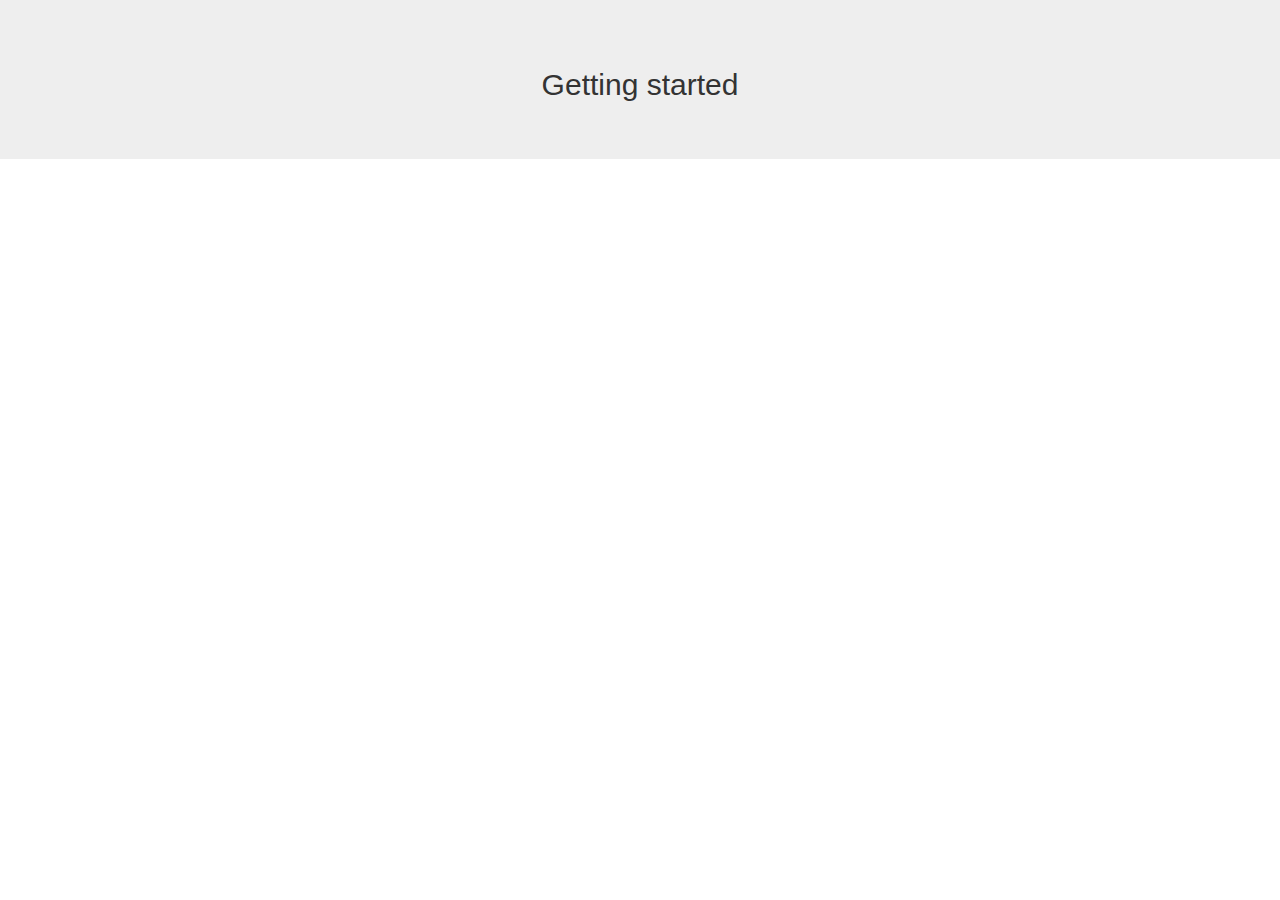
==== index.html @ 6cde976d "initial commit" ====
<!DOCTYPE html>
<html lang="en">
<head>
    <meta charset="utf-8">
    <meta name="viewport" content="width=device-width, initial-scale=1">

    <title>Simple Bootstrap Theme</title>

    <!-- CSS Files -->
    <link href="css/bootstrap.min.css" rel="stylesheet">
    <link href="css/style.css" rel="stylesheet">

    <!-- JavaScript Files -->
    <script src="https://code.jquery.com/jquery-2.1.4.min.js"></script>
    <script type="text/javascript" src="js/bootstrap.min.js"></script>
    <script type="text/javascript" src="js/script.js"></script>
</head>

<body>
    <div class="jumbotron text-center">
        <h2>Getting started</h2>
    </div>
    
    <!-- Application menu -->
    <!-- // Application menu -->

    <!-- Application Slider -->
    <!-- // Application Slider -->

    <!-- Content -->
    <!-- // Content -->

    <!-- Portfolio -->
    <!-- // Portfolio -->

    <!-- About -->
    <!-- // About -->
</body>
</html>
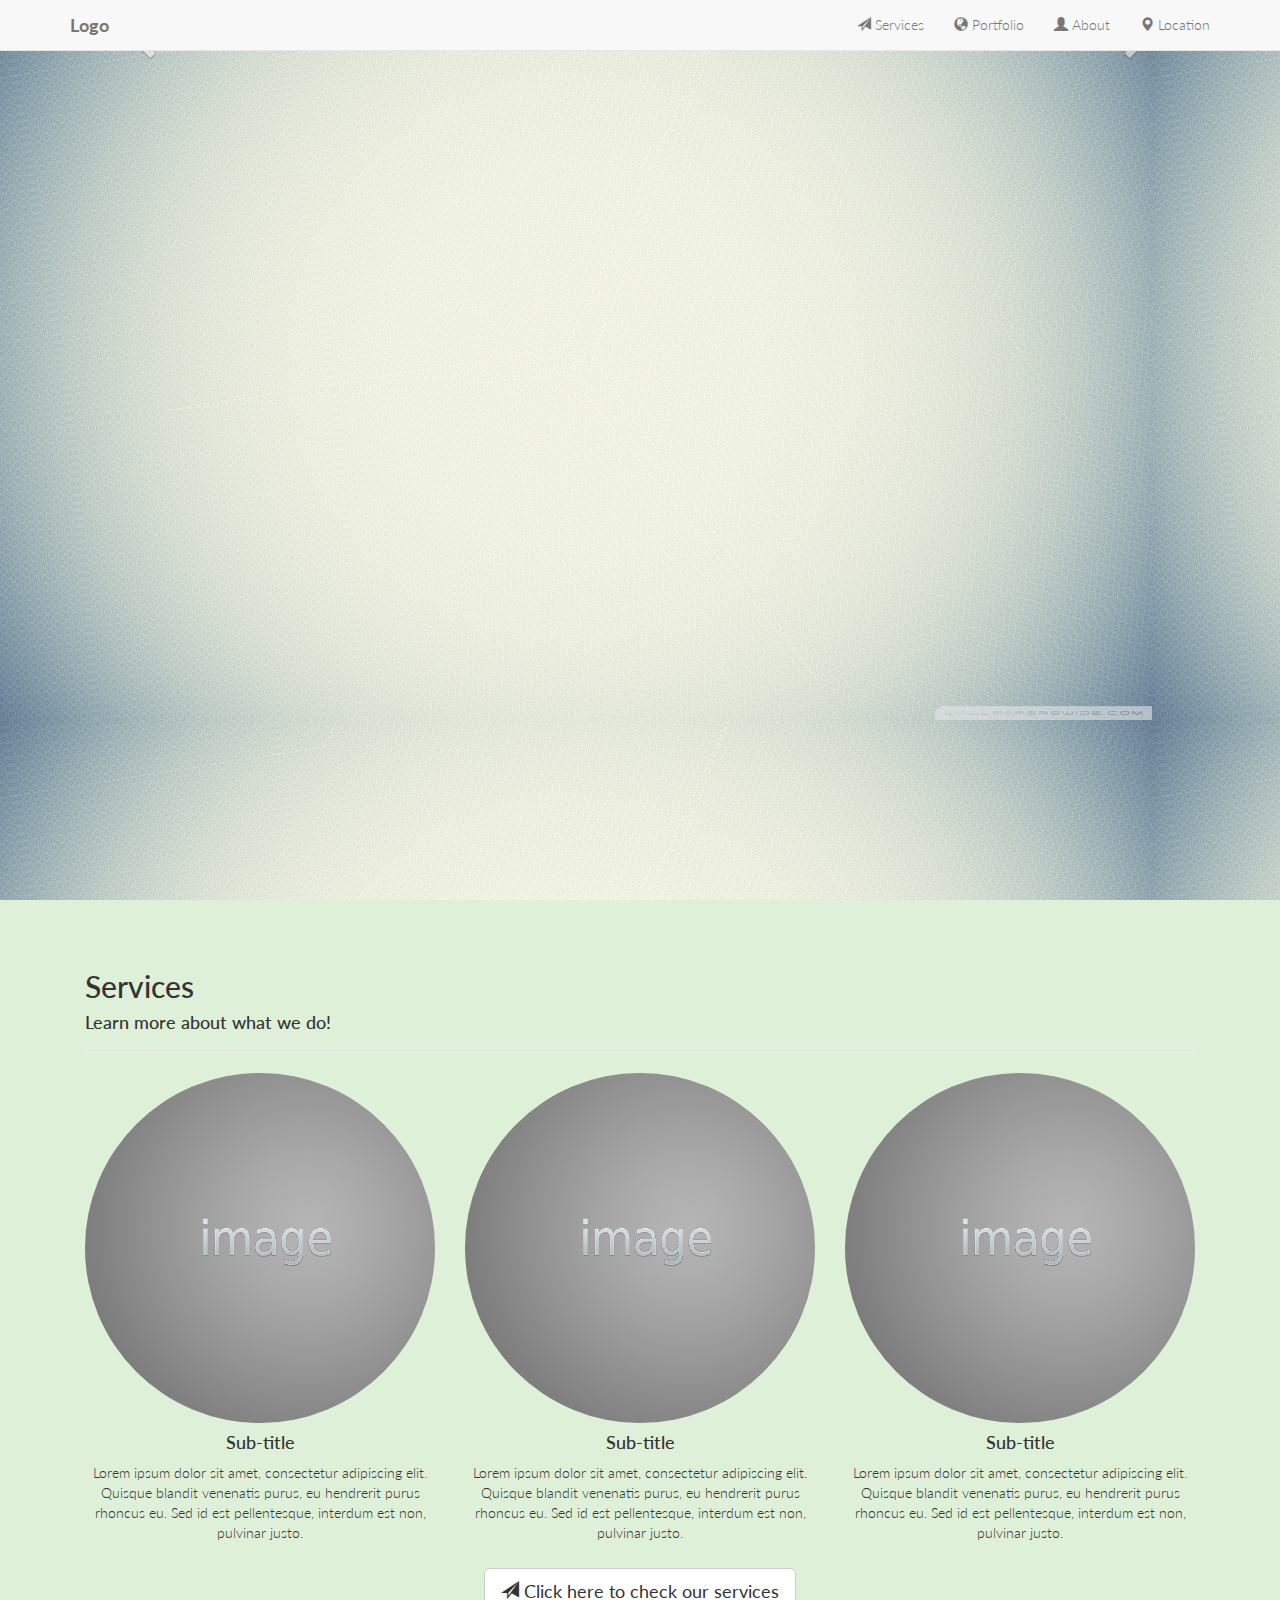
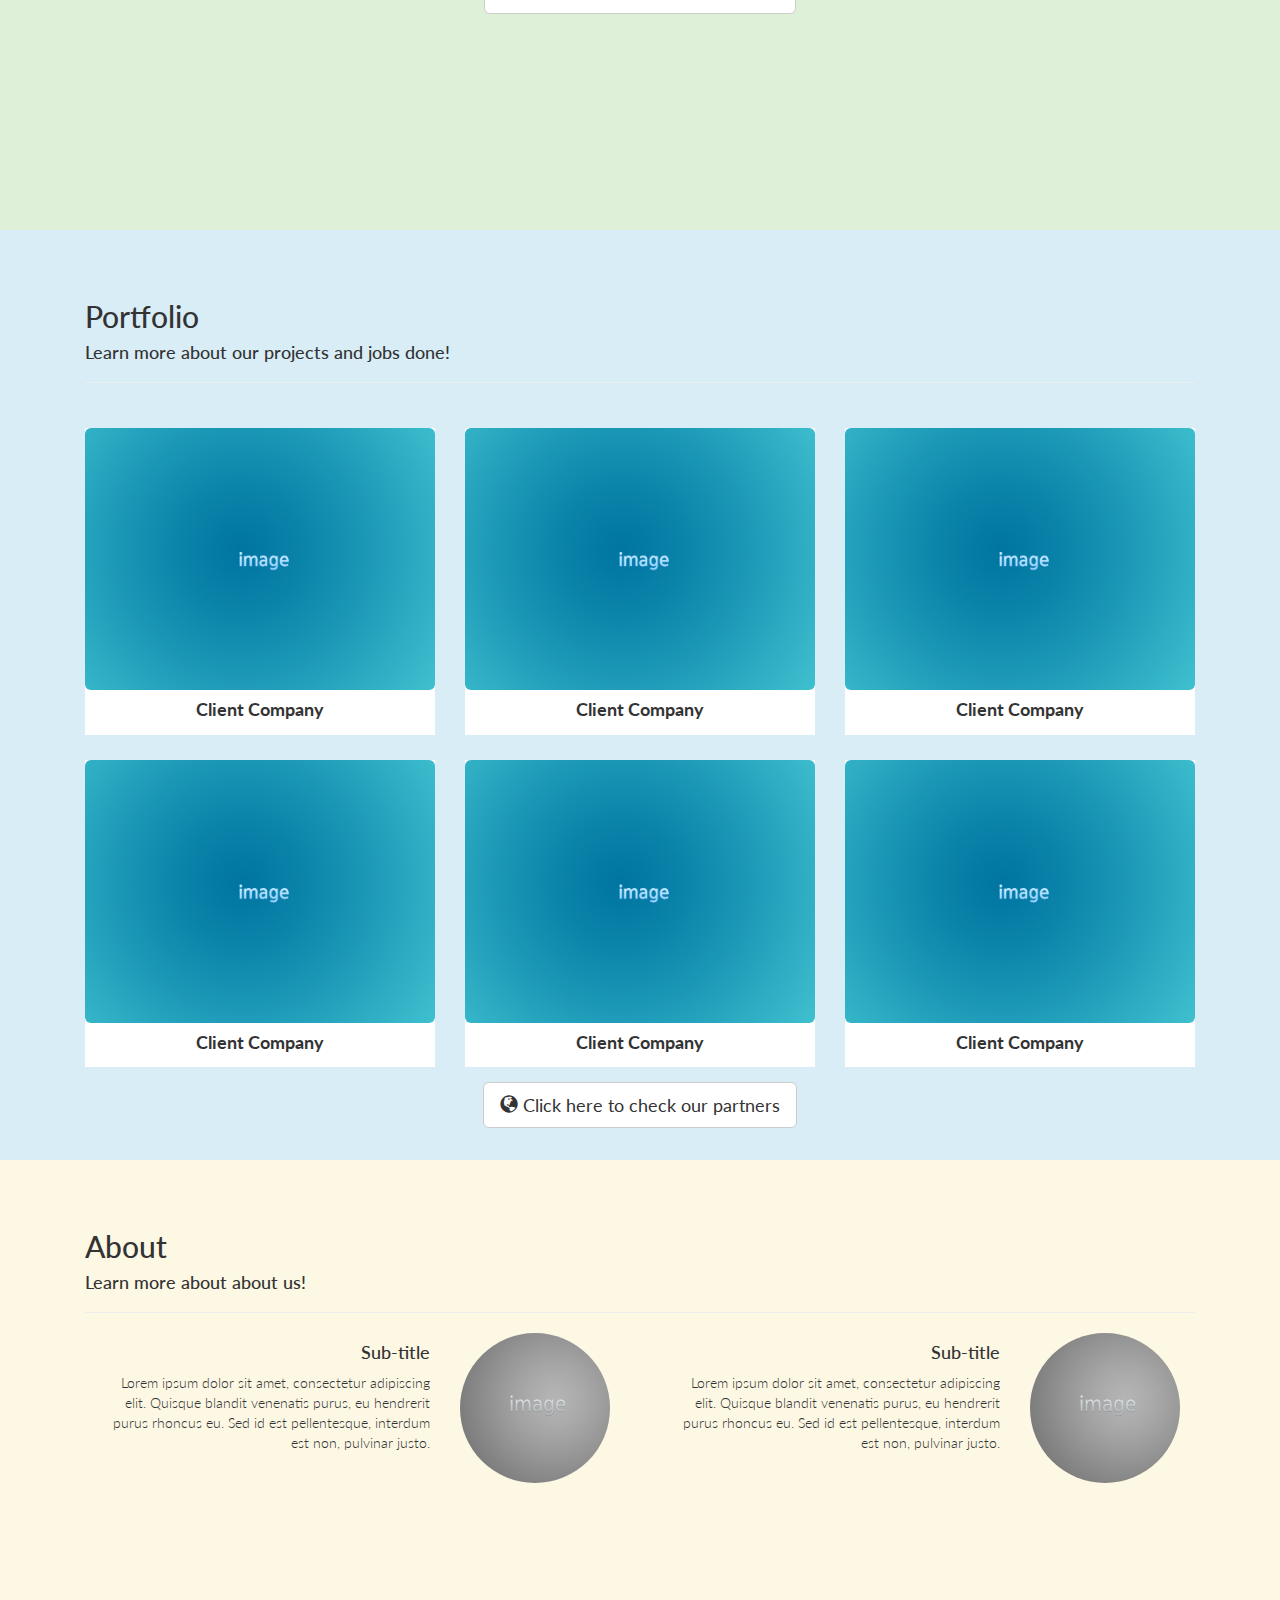
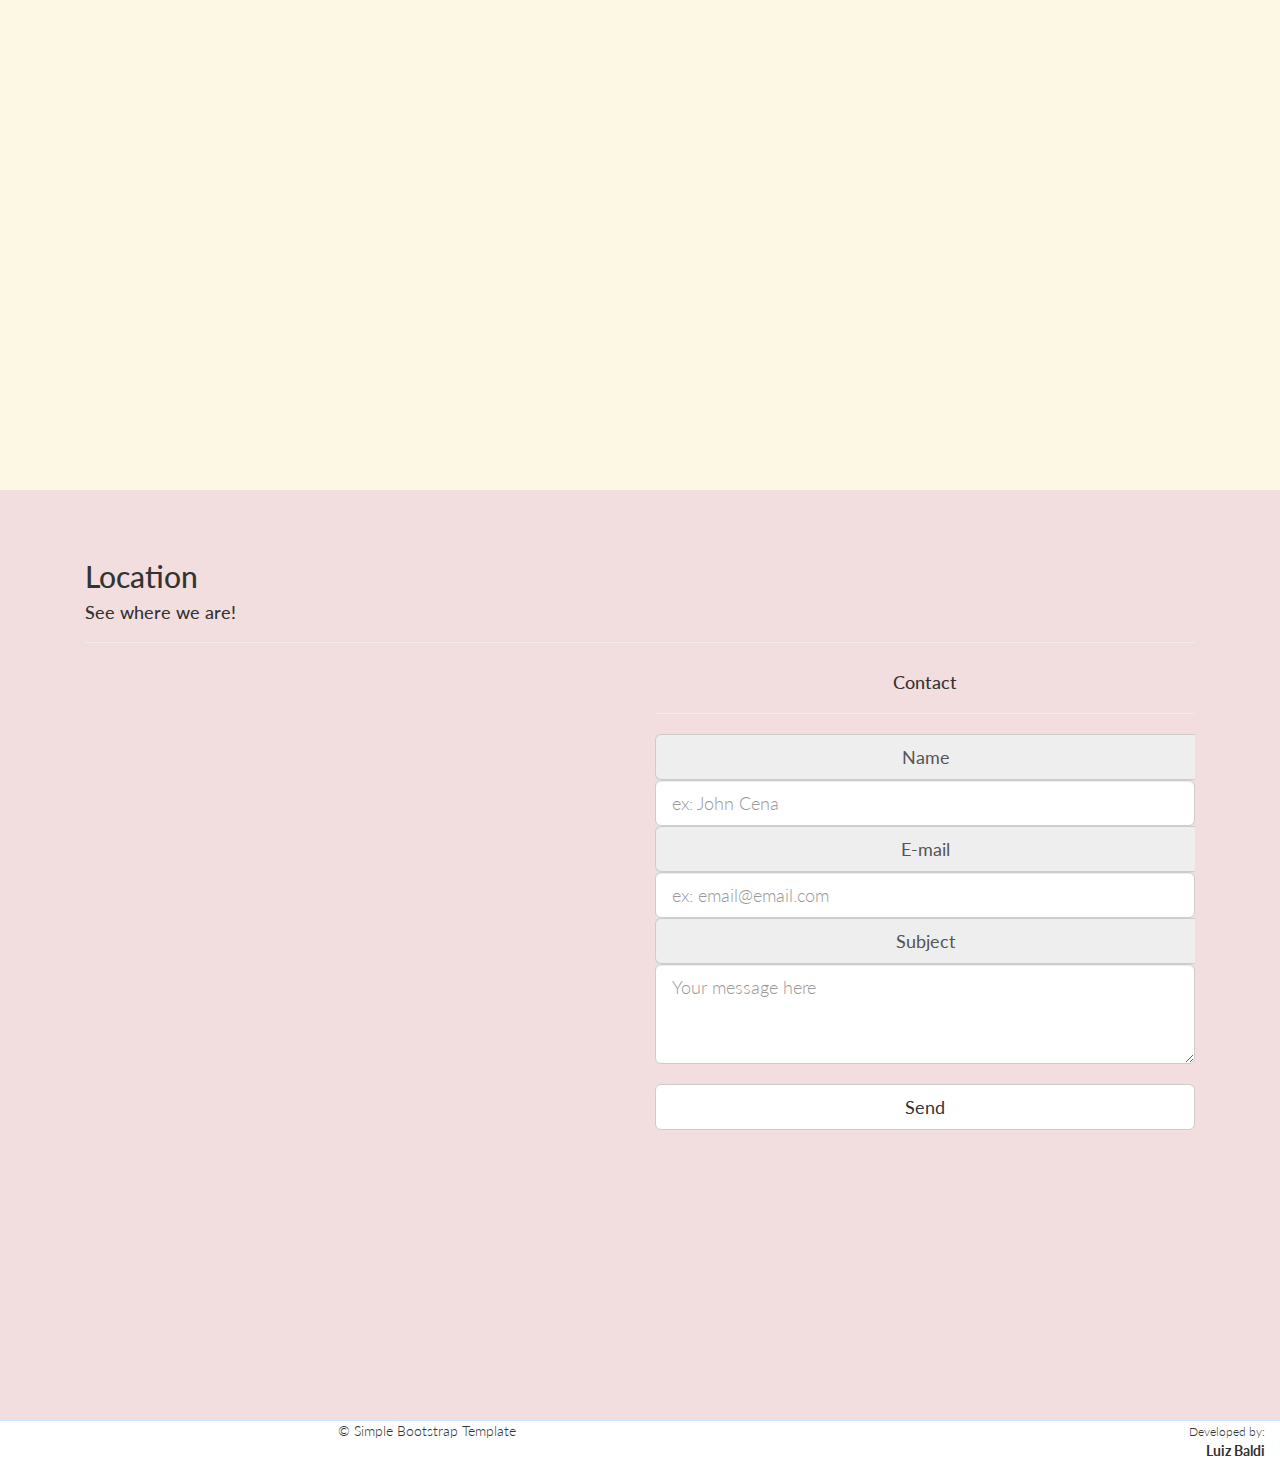
==== commit a0da1150: "sections finished" ====
--- a/index.html
+++ b/index.html
@@ -7,6 +7,9 @@
 
     <title>Simple Bootstrap Theme</title>
 
+    <!-- Fonts -->
+    <link href="https://fonts.googleapis.com/css?family=Lato" rel="stylesheet">
+
     <!-- CSS Files -->
     <link href="css/bootstrap.min.css" rel="stylesheet">
     <link href="css/style.css" rel="stylesheet">
@@ -15,26 +18,302 @@
     <script src="https://code.jquery.com/jquery-2.1.4.min.js"></script>
     <script type="text/javascript" src="js/bootstrap.min.js"></script>
     <script type="text/javascript" src="js/script.js"></script>
+
 </head>
 
-<body>
-    <div class="jumbotron text-center">
-        <h2>Getting started</h2>
-    </div>
-    
+<body data-spy="scroll" data-target=".navigation-menu" data-offset="100">
     <!-- Application menu -->
+    <nav class="navbar navbar-default navbar-fixed-top">
+        <div class="container">
+            <div class="navbar-header">
+                <button type="button" class="navbar-toggle collapsed" data-toggle="collapse" data-target="#navigation-menu">
+                    <span class="glyphicon glyphicon-menu-hamburger"></span>
+                </button>
+
+                <a class="navbar-brand" href="#main-slider">
+                    Logo
+                </a>
+            </div>
+
+            <div class="collapse navbar-collapse navigation-menu" id="navigation-menu">
+                <ul class="nav navbar-nav navbar-right text-center">
+                    <li><a href="#page-top"></a></li>
+                    <li>
+                        <a class="" href="#services">
+                            <span class="glyphicon glyphicon-send"></span>
+                            Services
+                        </a>
+                    </li>
+                    <li>
+                        <a class="" href="#portfolio">
+                            <span class="glyphicon glyphicon-globe"></span>
+                            Portfolio
+                        </a>
+                    </li>
+                    <li>
+                        <a class="" href="#about">
+                            <span class="glyphicon glyphicon-user"></span>
+                            About
+                        </a>
+                    </li>
+                    <li>
+                        <a class="" href="#location">
+                            <span class="glyphicon glyphicon-map-marker"></span>
+                            Location
+                        </a>
+                    </li>
+                </ul>
+            </div>
+        </div>
+    </nav>
     <!-- // Application menu -->
 
     <!-- Application Slider -->
+    <section class="slider">
+        <div class="container">
+            <div class="row">
+                <div id="main-slider" class="carousel slide" data-ride="carousel">
+
+                    <!-- Slider Images -->
+                    <div class="carousel-inner" role="listbox">
+                        <div class="item active">
+                            <img class="img-responsive center-block" src="img/slider-img.png" alt="Slider Image" />
+                        </div>
+                        <div class="item">
+                            <img class="img-responsive center-block" src="img/slider-img.png" alt="Slider Image" />
+                        </div>
+                        <div class="item">
+                            <img class="img-responsive center-block" src="img/slider-img.png" alt="Slider Image" />
+                        </div>
+                    </div>
+
+                    <!-- Slider Indicators -->
+                    <ol class="carousel-indicators">
+                        <li data-target="#main-slider" data-slide-to="0" class="active"></li>
+                        <li data-target="#main-slider" data-slide-to="1"></li>
+                        <li data-target="#main-slider" data-slide-to="2"></li>
+                    </ol>
+
+                    <!-- Slider icons -->
+                    <a class="left carousel-control" href="#main-slider" role="button" data-slide="prev">
+                        <span class="glyphicon glyphicon-chevron-left"></span>
+                    </a>
+                    <a class="right carousel-control" href="#main-slider" role="button" data-slide="next">
+                        <span class="glyphicon glyphicon-chevron-right"></span>
+                    </a>                
+                </div>
+            </div>
+        </div>
+    </section>
     <!-- // Application Slider -->
 
-    <!-- Content -->
-    <!-- // Content -->
+    <!-- Services -->
+    <section id="services" class="bg-success">
+        <div class="container">
+            <header>
+                <div class="col-xs-12">
+                    <div class="page-header">
+                        <h2>Services</h2>
+                        <h4>Learn more about what we do!</h4>
+                    </div>
+                </div>
+            </header>
+
+            <section id="services-content">
+                <div class="col-md-4 text-center">
+                    <img src="img/square-image.png" class="img-responsive img-circle" />
+                    <h4>Sub-title</h4>
+                    <p>Lorem ipsum dolor sit amet, consectetur adipiscing elit. 
+                    Quisque blandit venenatis purus, eu hendrerit purus rhoncus eu. 
+                    Sed id est pellentesque, interdum est non, pulvinar justo.</p> 
+                 </div>
+
+                <div class="col-md-4 text-center">
+                    <img src="img/square-image.png" class="img-responsive img-circle" />
+                    <h4>Sub-title</h4>
+                    <p>Lorem ipsum dolor sit amet, consectetur adipiscing elit. 
+                    Quisque blandit venenatis purus, eu hendrerit purus rhoncus eu. 
+                    Sed id est pellentesque, interdum est non, pulvinar justo.</p>
+                </div>
+
+                <div class="col-md-4 text-center">
+                    <img src="img/square-image.png" class="img-responsive img-circle" />
+                    <h4>Sub-title</h4>
+                    <p>Lorem ipsum dolor sit amet, consectetur adipiscing elit. 
+                    Quisque blandit venenatis purus, eu hendrerit purus rhoncus eu. 
+                    Sed id est pellentesque, interdum est non, pulvinar justo.</p>
+                </div>
+
+                <div class="col-xs-12 text-center">
+                    <button href="#" class="btn btn-default btn-lg small-margin-top">
+                        <span class="glyphicon glyphicon-send"></span>
+                        Click here to check our services
+                    </button>
+                </div>
+            </section>
+        </div>
+    </section>
+    <!-- // Services -->
 
     <!-- Portfolio -->
+    <section id="portfolio" class="bg-info">
+        <div class="container">
+            <header>
+                <div class="col-xs-12">
+                    <div class="page-header">
+                        <h2>Portfolio</h2>
+                        <h4>Learn more about our projects and jobs done!</h4>
+                    </div>
+                </div>
+            </header>
+
+            <section id="portfolio-content" class="text-center">
+                <div class="col-sm-4">
+                    <div class="portfolio-item">
+                        <img src="img/green-bg.png" class="img-responsive img-rounded" />
+                        <h4><strong>Client Company</strong></h4>
+                    </div>
+                </div>
+
+                <div class="col-sm-4">
+                    <div class="portfolio-item">
+                        <img src="img/green-bg.png" class="img-responsive img-rounded" />
+                        <h4><strong>Client Company</strong></h4>
+                    </div>
+                </div>
+
+                <div class="col-sm-4">
+                    <div class="portfolio-item">
+                        <img src="img/green-bg.png" class="img-responsive img-rounded" />
+                        <h4><strong>Client Company</strong></h4>
+                    </div>
+                </div>
+
+                <div class="col-sm-4">
+                    <div class="portfolio-item">
+                        <img src="img/green-bg.png" class="img-responsive img-rounded" />
+                        <h4><strong>Client Company</strong></h4>
+                    </div>
+                </div>
+
+                <div class="col-sm-4">
+                    <div class="portfolio-item">
+                        <img src="img/green-bg.png" class="img-responsive img-rounded" />
+                        <h4><strong>Client Company</strong></h4>
+                    </div>
+                </div>
+
+                <div class="col-sm-4">
+                    <div class="portfolio-item">
+                        <img src="img/green-bg.png" class="img-responsive img-rounded" />
+                        <h4><strong>Client Company</strong></h4>
+                    </div>
+                </div>
+
+                <div class="col-xs-12 text-center">
+                    <button href="#" class="btn btn-default btn-lg small-margin-top">
+                        <span class="glyphicon glyphicon-globe"></span>
+                        Click here to check our partners
+                    </button>
+                </div>
+            </section>
+        </div>
+    </section>
     <!-- // Portfolio -->
 
     <!-- About -->
+    <section id="about" class="bg-warning">
+        <div class="container">
+            <header>
+                <div class="col-xs-12">
+                    <div class="page-header">
+                        <h2>About</h2>
+                        <h4>Learn more about about us!</h4>
+                    </div>
+                </div>
+            </header>
+
+            <section id="about-content">
+                <div class="col-md-6">
+                    <div class="col-md-8 text-right">
+                        <h4>Sub-title</h4>
+                        <p>Lorem ipsum dolor sit amet, consectetur adipiscing elit. 
+                        Quisque blandit venenatis purus, eu hendrerit purus rhoncus eu. 
+                        Sed id est pellentesque, interdum est non, pulvinar justo.</p>
+                    </div>
+                    <div class="col-md-4">
+                        <img src="img/square-image.png" class="img-responsive img-circle">
+                    </div>
+                </div>
+                
+                <div class="col-md-6">
+                    <div class="col-md-8 text-right">
+                        <h4>Sub-title</h4>
+                        <p>Lorem ipsum dolor sit amet, consectetur adipiscing elit. 
+                        Quisque blandit venenatis purus, eu hendrerit purus rhoncus eu. 
+                        Sed id est pellentesque, interdum est non, pulvinar justo.</p>
+                    </div>
+                    <div class="col-md-4">
+                        <img src="img/square-image.png" class="img-responsive img-circle">
+                    </div>
+                </div>
+            </section>
+                
+        </div>
+    </section>
     <!-- // About -->
+
+    <!-- Location -->
+    <section id="location" class="bg-danger">
+        <div class="container">
+            <header>
+                <div class="col-xs-12">
+                    <div class="page-header">
+                        <h2>Location</h2>
+                        <h4>See where we are!</h4>
+                    </div>
+                </div>
+            </header>
+
+            <section id="location-content">
+                <div class="col-md-6">
+                    <iframe src="https://www.google.com/maps/embed?pb=!1m18!1m12!1m3!1d17422.64382266543!2d-122.06342122276101!3d37.385910031529555!2m3!1f0!2f0!3f0!3m2!1i1024!2i768!4f13.1!3m3!1m2!1s0x808fb68ad0cfc739%3A0x7eb356b66bd4b50e!2sVale+do+Sil%C3%ADcio%2C+CA%2C+EUA!5e0!3m2!1spt-BR!2sbr!4v1468414609790"
+                     width="450" height="450" frameborder="0" style="border:0" allowfullscreen></iframe>
+                </div>
+                <div class="col-md-6">
+                    <h4 class="text-center">Contact</h4>
+                    <hr />
+                    <form name="form-contact">
+                        <div class="input-group-lg">
+                            <span class="input-group-addon" id="basic-addon1">Name</span>
+                            <input type="text" class="form-control" placeholder="ex: John Cena">
+                        </div>
+                        <div class="input-group-lg">
+                            <span class="input-group-addon" id="basic-addon1">E-mail</span>
+                            <input type="text" class="form-control" placeholder="ex: email@email.com">
+                        </div>
+                        <div class="input-group-lg">
+                            <span class="input-group-addon" id="basic-addon1">Subject</span>
+                            <textarea class="form-control" placeholder="Your message here" id="subject-text"></textarea>
+                        </div>
+                        <br />
+                        <button type="submit" class="btn btn-default btn-lg btn-block">Send</button>
+                    </form>
+                    
+                </div>
+            </section>
+        </div>
+    </section>
+    <!-- // Location -->
+
+    <footer>
+        <div class="col-xs-8">
+            &copy; Simple Bootstrap Template
+        </div>
+        <div class="col-xs-4 text-right">
+            <small>Developed by:</small>
+            <p><strong>Luiz Baldi</strong></p>
+        </div>
+    </footer>
 </body>
 </html>--- a/css/style.css
+++ b/css/style.css
@@ -0,0 +1,44 @@
+* {
+	font-family: 'Lato', sans-serif;
+	font-weight: 300;
+}
+
+.navbar-brand {
+	font-weight: 700;
+}
+
+.slider {
+	padding-top: 30px;
+	padding-bottom: 30px;
+	background: url(../img/slider-bg.jpg);
+}
+
+section {
+	padding-top: 30px;
+	min-height: 100vh;
+}
+
+.small-margin-top {
+	margin-top: 15px;
+}
+
+/* Portfolio */
+.portfolio-item {
+	background: white;
+}
+
+.portfolio-item {
+	text-align: center;
+	padding-bottom: 5px;
+	margin-top: 25px;
+}
+
+footer {
+	text-align: center;
+ 	border-top: solid 1px #cce6ff;
+ 	width:100%;
+}
+
+#subject-text {
+	height: 100px;
+}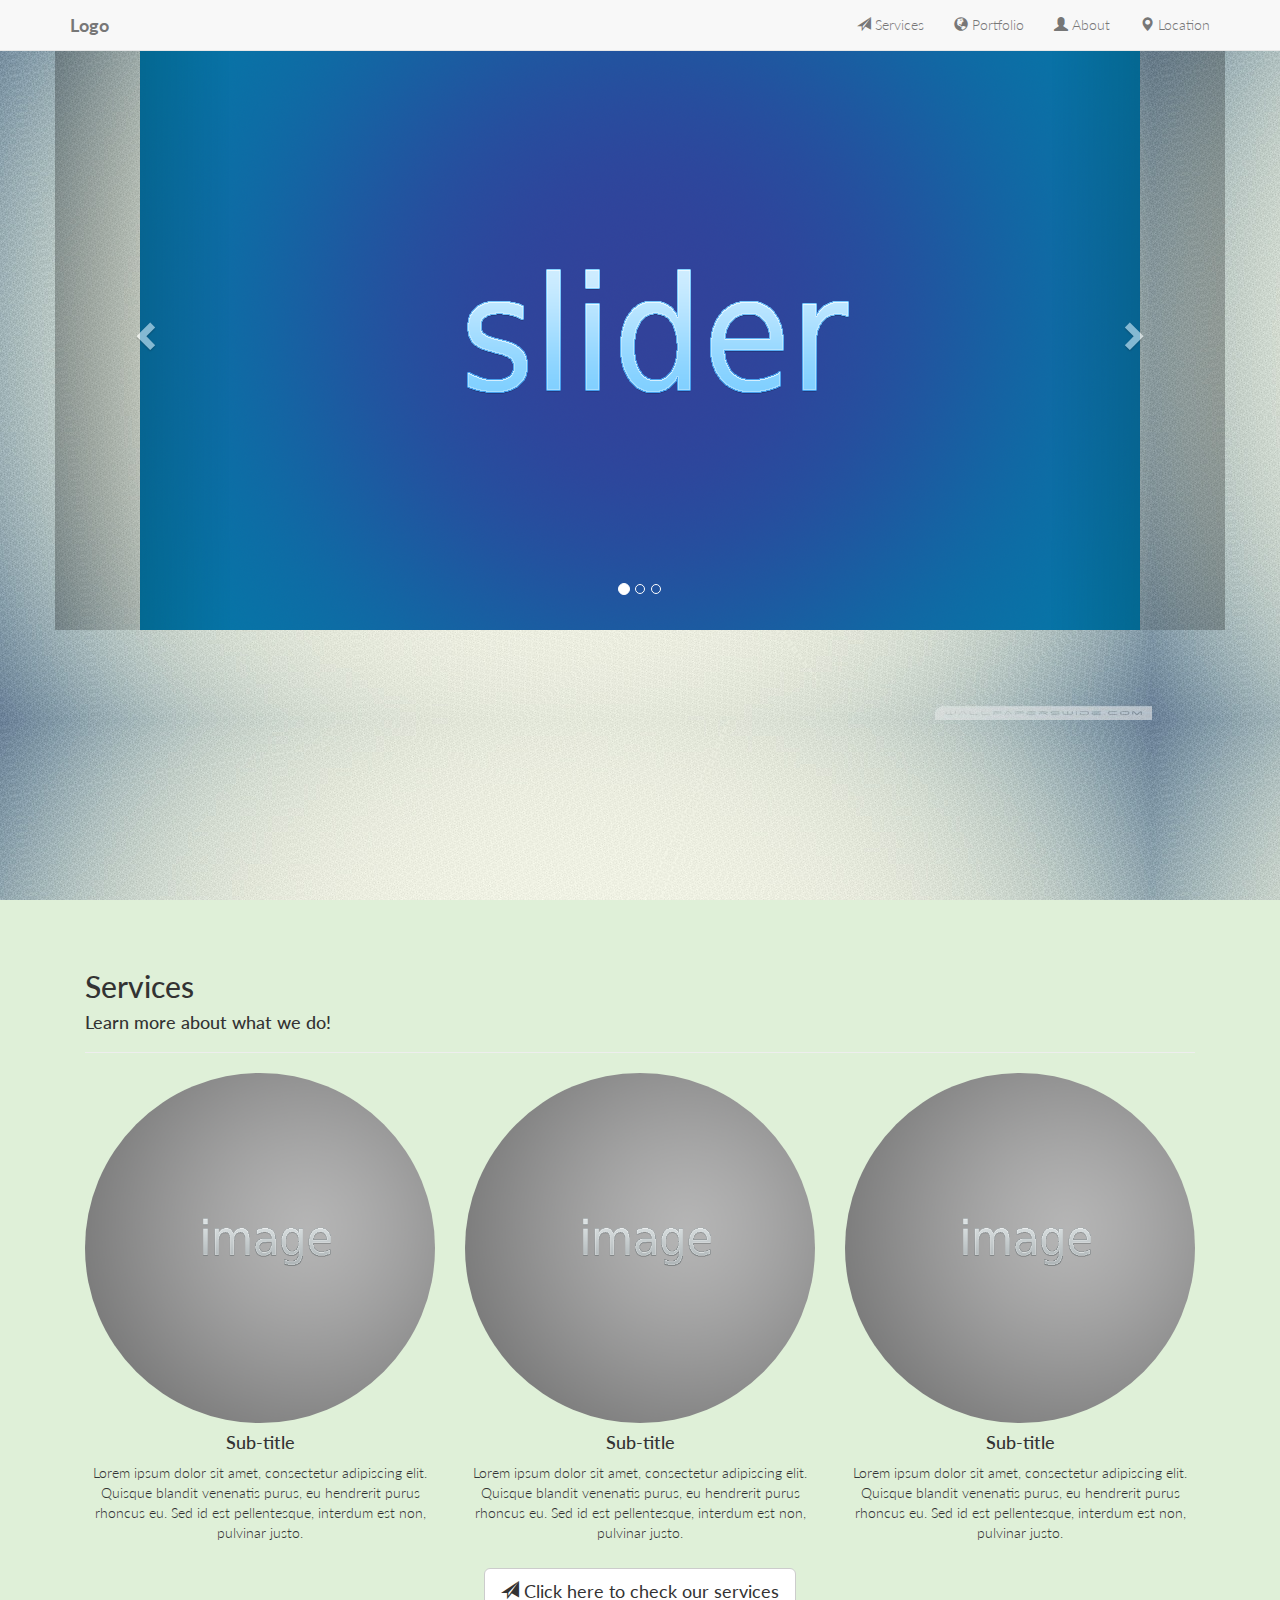
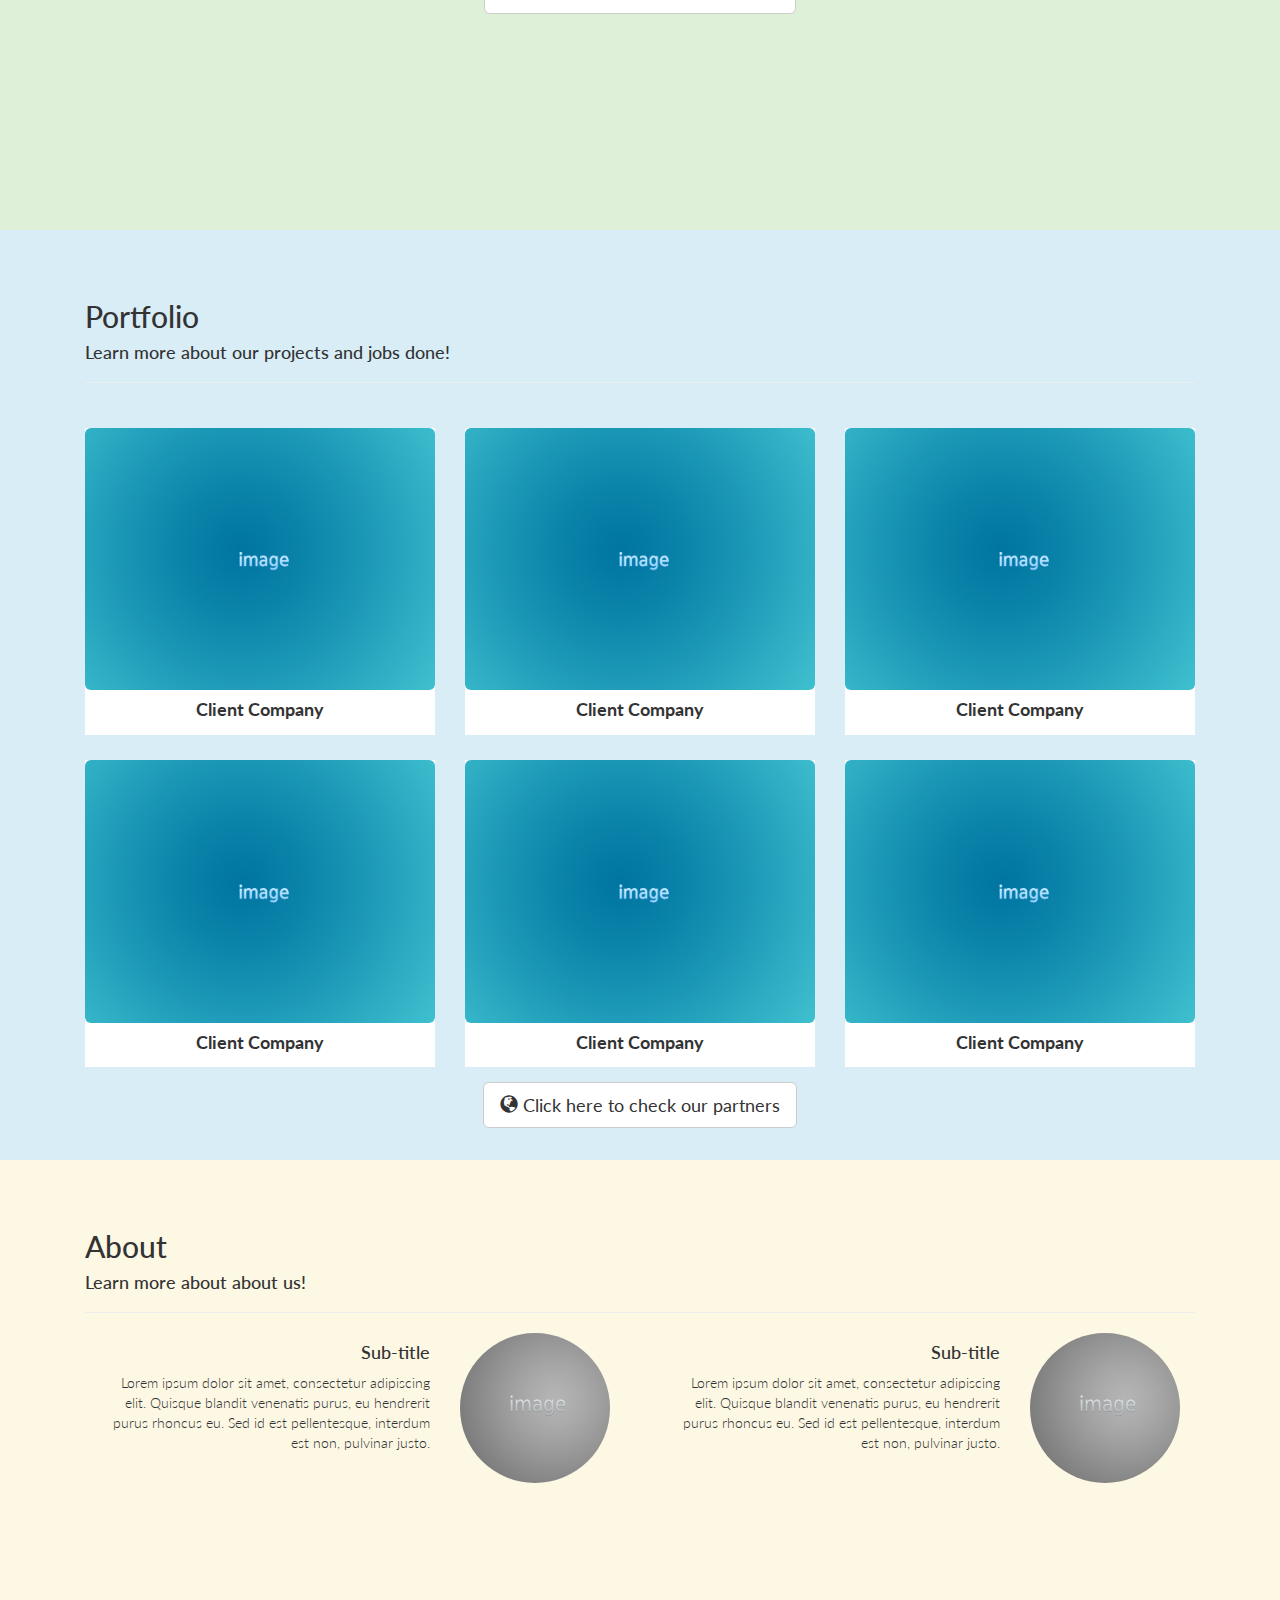
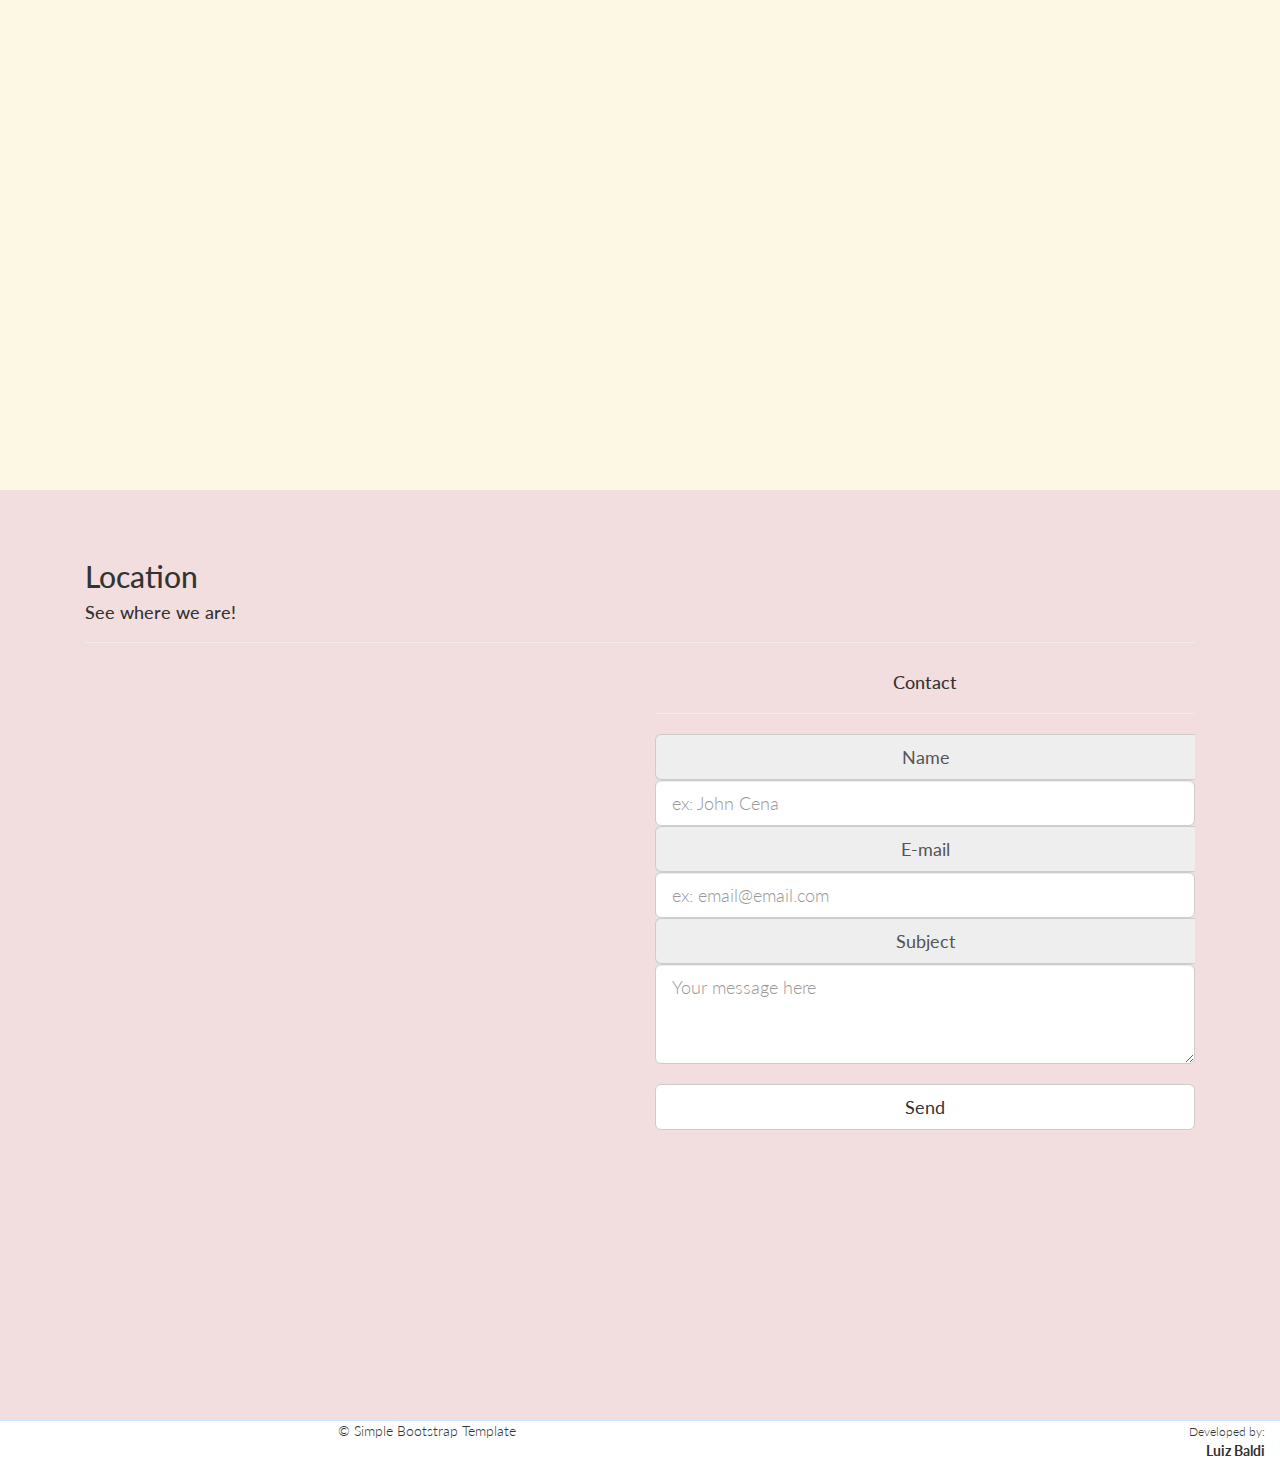
==== commit ac5a2478: "developing admin panel" ====
--- a/index.html
+++ b/index.html
@@ -77,13 +77,13 @@
                     <!-- Slider Images -->
                     <div class="carousel-inner" role="listbox">
                         <div class="item active">
-                            <img class="img-responsive center-block" src="img/slider-img.png" alt="Slider Image" />
+                            <img class="img-responsive center-block" src="img/simple-images/slider-img.png" alt="Slider Image" />
                         </div>
                         <div class="item">
-                            <img class="img-responsive center-block" src="img/slider-img.png" alt="Slider Image" />
+                            <img class="img-responsive center-block" src="img/simple-images/slider-img.png" alt="Slider Image" />
                         </div>
                         <div class="item">
-                            <img class="img-responsive center-block" src="img/slider-img.png" alt="Slider Image" />
+                            <img class="img-responsive center-block" src="img/simple-images/slider-img.png" alt="Slider Image" />
                         </div>
                     </div>
 
@@ -121,7 +121,7 @@
 
             <section id="services-content">
                 <div class="col-md-4 text-center">
-                    <img src="img/square-image.png" class="img-responsive img-circle" />
+                    <img src="img/simple-images/square-image.png" class="img-responsive img-circle" />
                     <h4>Sub-title</h4>
                     <p>Lorem ipsum dolor sit amet, consectetur adipiscing elit. 
                     Quisque blandit venenatis purus, eu hendrerit purus rhoncus eu. 
@@ -129,7 +129,7 @@
                  </div>
 
                 <div class="col-md-4 text-center">
-                    <img src="img/square-image.png" class="img-responsive img-circle" />
+                    <img src="img/simple-images/square-image.png" class="img-responsive img-circle" />
                     <h4>Sub-title</h4>
                     <p>Lorem ipsum dolor sit amet, consectetur adipiscing elit. 
                     Quisque blandit venenatis purus, eu hendrerit purus rhoncus eu. 
@@ -137,7 +137,7 @@
                 </div>
 
                 <div class="col-md-4 text-center">
-                    <img src="img/square-image.png" class="img-responsive img-circle" />
+                    <img src="img/simple-images/square-image.png" class="img-responsive img-circle" />
                     <h4>Sub-title</h4>
                     <p>Lorem ipsum dolor sit amet, consectetur adipiscing elit. 
                     Quisque blandit venenatis purus, eu hendrerit purus rhoncus eu. 
@@ -145,10 +145,10 @@
                 </div>
 
                 <div class="col-xs-12 text-center">
-                    <button href="#" class="btn btn-default btn-lg small-margin-top">
+                    <a href="services.html" class="btn btn-default btn-lg small-margin-top">
                         <span class="glyphicon glyphicon-send"></span>
                         Click here to check our services
-                    </button>
+                    </a>
                 </div>
             </section>
         </div>
@@ -170,51 +170,51 @@
             <section id="portfolio-content" class="text-center">
                 <div class="col-sm-4">
                     <div class="portfolio-item">
-                        <img src="img/green-bg.png" class="img-responsive img-rounded" />
-                        <h4><strong>Client Company</strong></h4>
-                    </div>
-                </div>
-
-                <div class="col-sm-4">
-                    <div class="portfolio-item">
-                        <img src="img/green-bg.png" class="img-responsive img-rounded" />
-                        <h4><strong>Client Company</strong></h4>
-                    </div>
-                </div>
-
-                <div class="col-sm-4">
-                    <div class="portfolio-item">
-                        <img src="img/green-bg.png" class="img-responsive img-rounded" />
-                        <h4><strong>Client Company</strong></h4>
-                    </div>
-                </div>
-
-                <div class="col-sm-4">
-                    <div class="portfolio-item">
-                        <img src="img/green-bg.png" class="img-responsive img-rounded" />
-                        <h4><strong>Client Company</strong></h4>
-                    </div>
-                </div>
-
-                <div class="col-sm-4">
-                    <div class="portfolio-item">
-                        <img src="img/green-bg.png" class="img-responsive img-rounded" />
-                        <h4><strong>Client Company</strong></h4>
-                    </div>
-                </div>
-
-                <div class="col-sm-4">
-                    <div class="portfolio-item">
-                        <img src="img/green-bg.png" class="img-responsive img-rounded" />
+                        <img src="img/simple-images/green-bg.png" class="img-responsive img-rounded" />
+                        <h4><strong>Client Company</strong></h4>
+                    </div>
+                </div>
+
+                <div class="col-sm-4">
+                    <div class="portfolio-item">
+                        <img src="img/simple-images/green-bg.png" class="img-responsive img-rounded" />
+                        <h4><strong>Client Company</strong></h4>
+                    </div>
+                </div>
+
+                <div class="col-sm-4">
+                    <div class="portfolio-item">
+                        <img src="img/simple-images/green-bg.png" class="img-responsive img-rounded" />
+                        <h4><strong>Client Company</strong></h4>
+                    </div>
+                </div>
+
+                <div class="col-sm-4">
+                    <div class="portfolio-item">
+                        <img src="img/simple-images/green-bg.png" class="img-responsive img-rounded" />
+                        <h4><strong>Client Company</strong></h4>
+                    </div>
+                </div>
+
+                <div class="col-sm-4">
+                    <div class="portfolio-item">
+                        <img src="img/simple-images/green-bg.png" class="img-responsive img-rounded" />
+                        <h4><strong>Client Company</strong></h4>
+                    </div>
+                </div>
+
+                <div class="col-sm-4">
+                    <div class="portfolio-item">
+                        <img src="img/simple-images/green-bg.png" class="img-responsive img-rounded" />
                         <h4><strong>Client Company</strong></h4>
                     </div>
                 </div>
 
                 <div class="col-xs-12 text-center">
-                    <button href="#" class="btn btn-default btn-lg small-margin-top">
+                    <a href="portfolio.html" class="btn btn-default btn-lg small-margin-top">
                         <span class="glyphicon glyphicon-globe"></span>
                         Click here to check our partners
-                    </button>
+                    </a>
                 </div>
             </section>
         </div>
@@ -242,7 +242,7 @@
                         Sed id est pellentesque, interdum est non, pulvinar justo.</p>
                     </div>
                     <div class="col-md-4">
-                        <img src="img/square-image.png" class="img-responsive img-circle">
+                        <img src="img/simple-images/square-image.png" class="img-responsive img-circle">
                     </div>
                 </div>
                 
@@ -254,7 +254,7 @@
                         Sed id est pellentesque, interdum est non, pulvinar justo.</p>
                     </div>
                     <div class="col-md-4">
-                        <img src="img/square-image.png" class="img-responsive img-circle">
+                        <img src="img/simple-images/square-image.png" class="img-responsive img-circle">
                     </div>
                 </div>
             </section>
--- a/css/style.css
+++ b/css/style.css
@@ -41,4 +41,8 @@
 
 #subject-text {
 	height: 100px;
+}
+
+.inner-content {
+	padding-top: 0px;
 }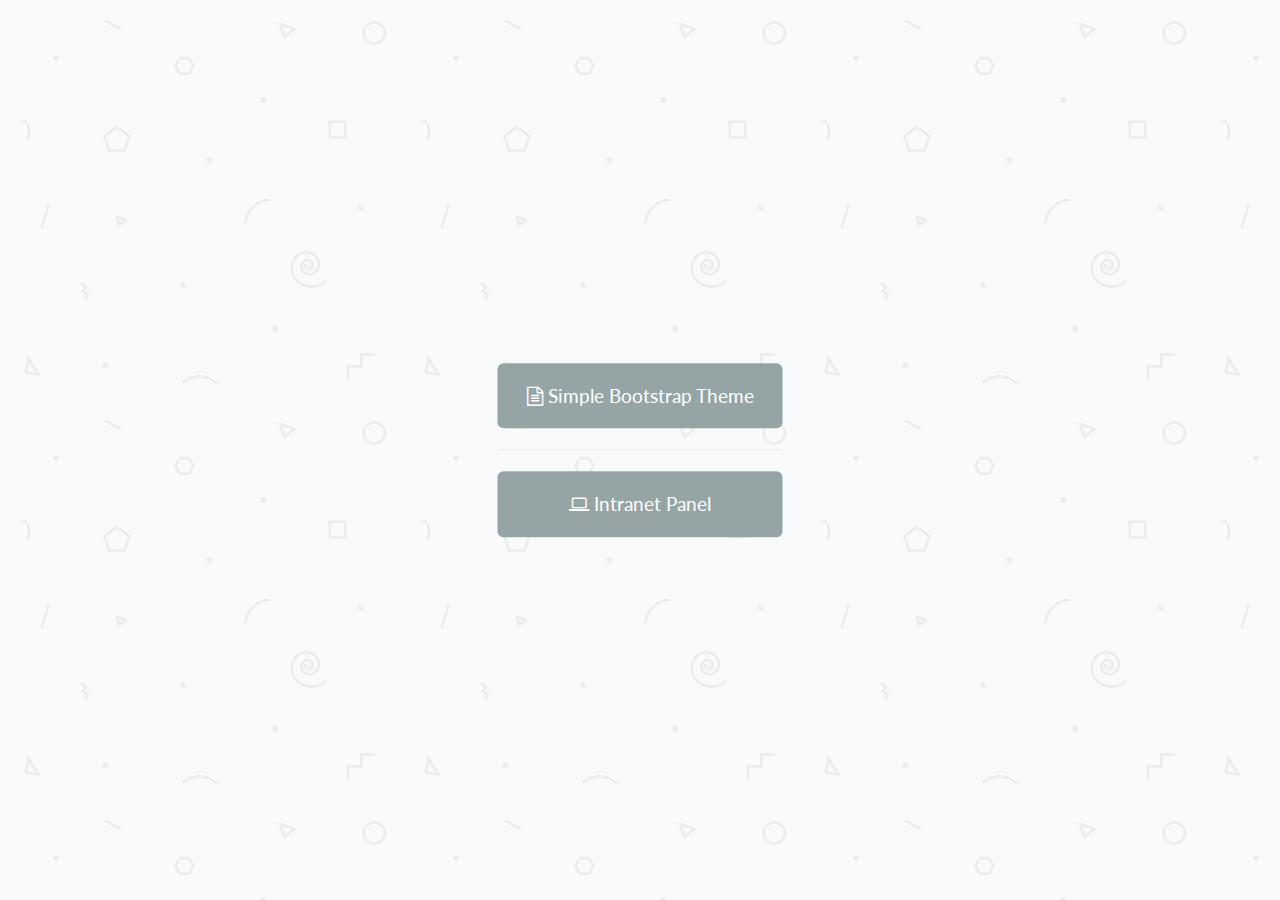
==== commit 324766ca: "intranet and template done" ====
--- a/index.html
+++ b/index.html
@@ -11,309 +11,39 @@
     <link href="https://fonts.googleapis.com/css?family=Lato" rel="stylesheet">
 
     <!-- CSS Files -->
-    <link href="css/bootstrap.min.css" rel="stylesheet">
+    <link href="css/flatly.bootstrap.min.css" rel="stylesheet">
+    <link href="css/font-awesome.min.css" rel="stylesheet">
     <link href="css/style.css" rel="stylesheet">
+    <link href="css/panel.css" rel="stylesheet">
 
     <!-- JavaScript Files -->
     <script src="https://code.jquery.com/jquery-2.1.4.min.js"></script>
-    <script type="text/javascript" src="js/bootstrap.min.js"></script>
+    <script type="text/javascript" src="js/darkly.bootstrap.min.js"></script>
     <script type="text/javascript" src="js/script.js"></script>
 
 </head>
 
-<body data-spy="scroll" data-target=".navigation-menu" data-offset="100">
-    <!-- Application menu -->
-    <nav class="navbar navbar-default navbar-fixed-top">
-        <div class="container">
-            <div class="navbar-header">
-                <button type="button" class="navbar-toggle collapsed" data-toggle="collapse" data-target="#navigation-menu">
-                    <span class="glyphicon glyphicon-menu-hamburger"></span>
-                </button>
-
-                <a class="navbar-brand" href="#main-slider">
-                    Logo
-                </a>
+<body> 
+    <div class="container text-center">
+        <div class="main-panel">
+            <div class="row">
+                <div class="col-xs-12">
+                    <a href="src/template/home.html" class="btn btn-default btn-lg btn-block">
+                        <i class="fa fa-file-text-o"></i>
+                        Simple Bootstrap Theme
+                    </a>    
+                </div>
             </div>
-
-            <div class="collapse navbar-collapse navigation-menu" id="navigation-menu">
-                <ul class="nav navbar-nav navbar-right text-center">
-                    <li><a href="#page-top"></a></li>
-                    <li>
-                        <a class="" href="#services">
-                            <span class="glyphicon glyphicon-send"></span>
-                            Services
-                        </a>
-                    </li>
-                    <li>
-                        <a class="" href="#portfolio">
-                            <span class="glyphicon glyphicon-globe"></span>
-                            Portfolio
-                        </a>
-                    </li>
-                    <li>
-                        <a class="" href="#about">
-                            <span class="glyphicon glyphicon-user"></span>
-                            About
-                        </a>
-                    </li>
-                    <li>
-                        <a class="" href="#location">
-                            <span class="glyphicon glyphicon-map-marker"></span>
-                            Location
-                        </a>
-                    </li>
-                </ul>
-            </div>
-        </div>
-    </nav>
-    <!-- // Application menu -->
-
-    <!-- Application Slider -->
-    <section class="slider">
-        <div class="container">
+            <hr />
             <div class="row">
-                <div id="main-slider" class="carousel slide" data-ride="carousel">
-
-                    <!-- Slider Images -->
-                    <div class="carousel-inner" role="listbox">
-                        <div class="item active">
-                            <img class="img-responsive center-block" src="img/simple-images/slider-img.png" alt="Slider Image" />
-                        </div>
-                        <div class="item">
-                            <img class="img-responsive center-block" src="img/simple-images/slider-img.png" alt="Slider Image" />
-                        </div>
-                        <div class="item">
-                            <img class="img-responsive center-block" src="img/simple-images/slider-img.png" alt="Slider Image" />
-                        </div>
-                    </div>
-
-                    <!-- Slider Indicators -->
-                    <ol class="carousel-indicators">
-                        <li data-target="#main-slider" data-slide-to="0" class="active"></li>
-                        <li data-target="#main-slider" data-slide-to="1"></li>
-                        <li data-target="#main-slider" data-slide-to="2"></li>
-                    </ol>
-
-                    <!-- Slider icons -->
-                    <a class="left carousel-control" href="#main-slider" role="button" data-slide="prev">
-                        <span class="glyphicon glyphicon-chevron-left"></span>
-                    </a>
-                    <a class="right carousel-control" href="#main-slider" role="button" data-slide="next">
-                        <span class="glyphicon glyphicon-chevron-right"></span>
-                    </a>                
+                <div class="col-xs-12">
+                    <a href="src/intranet/intranet-panel.html" class="btn btn-default btn-lg btn-block">
+                        <span class="fa fa-laptop"></span>
+                        Intranet Panel
+                    </a>        
                 </div>
             </div>
         </div>
-    </section>
-    <!-- // Application Slider -->
-
-    <!-- Services -->
-    <section id="services" class="bg-success">
-        <div class="container">
-            <header>
-                <div class="col-xs-12">
-                    <div class="page-header">
-                        <h2>Services</h2>
-                        <h4>Learn more about what we do!</h4>
-                    </div>
-                </div>
-            </header>
-
-            <section id="services-content">
-                <div class="col-md-4 text-center">
-                    <img src="img/simple-images/square-image.png" class="img-responsive img-circle" />
-                    <h4>Sub-title</h4>
-                    <p>Lorem ipsum dolor sit amet, consectetur adipiscing elit. 
-                    Quisque blandit venenatis purus, eu hendrerit purus rhoncus eu. 
-                    Sed id est pellentesque, interdum est non, pulvinar justo.</p> 
-                 </div>
-
-                <div class="col-md-4 text-center">
-                    <img src="img/simple-images/square-image.png" class="img-responsive img-circle" />
-                    <h4>Sub-title</h4>
-                    <p>Lorem ipsum dolor sit amet, consectetur adipiscing elit. 
-                    Quisque blandit venenatis purus, eu hendrerit purus rhoncus eu. 
-                    Sed id est pellentesque, interdum est non, pulvinar justo.</p>
-                </div>
-
-                <div class="col-md-4 text-center">
-                    <img src="img/simple-images/square-image.png" class="img-responsive img-circle" />
-                    <h4>Sub-title</h4>
-                    <p>Lorem ipsum dolor sit amet, consectetur adipiscing elit. 
-                    Quisque blandit venenatis purus, eu hendrerit purus rhoncus eu. 
-                    Sed id est pellentesque, interdum est non, pulvinar justo.</p>
-                </div>
-
-                <div class="col-xs-12 text-center">
-                    <a href="services.html" class="btn btn-default btn-lg small-margin-top">
-                        <span class="glyphicon glyphicon-send"></span>
-                        Click here to check our services
-                    </a>
-                </div>
-            </section>
-        </div>
-    </section>
-    <!-- // Services -->
-
-    <!-- Portfolio -->
-    <section id="portfolio" class="bg-info">
-        <div class="container">
-            <header>
-                <div class="col-xs-12">
-                    <div class="page-header">
-                        <h2>Portfolio</h2>
-                        <h4>Learn more about our projects and jobs done!</h4>
-                    </div>
-                </div>
-            </header>
-
-            <section id="portfolio-content" class="text-center">
-                <div class="col-sm-4">
-                    <div class="portfolio-item">
-                        <img src="img/simple-images/green-bg.png" class="img-responsive img-rounded" />
-                        <h4><strong>Client Company</strong></h4>
-                    </div>
-                </div>
-
-                <div class="col-sm-4">
-                    <div class="portfolio-item">
-                        <img src="img/simple-images/green-bg.png" class="img-responsive img-rounded" />
-                        <h4><strong>Client Company</strong></h4>
-                    </div>
-                </div>
-
-                <div class="col-sm-4">
-                    <div class="portfolio-item">
-                        <img src="img/simple-images/green-bg.png" class="img-responsive img-rounded" />
-                        <h4><strong>Client Company</strong></h4>
-                    </div>
-                </div>
-
-                <div class="col-sm-4">
-                    <div class="portfolio-item">
-                        <img src="img/simple-images/green-bg.png" class="img-responsive img-rounded" />
-                        <h4><strong>Client Company</strong></h4>
-                    </div>
-                </div>
-
-                <div class="col-sm-4">
-                    <div class="portfolio-item">
-                        <img src="img/simple-images/green-bg.png" class="img-responsive img-rounded" />
-                        <h4><strong>Client Company</strong></h4>
-                    </div>
-                </div>
-
-                <div class="col-sm-4">
-                    <div class="portfolio-item">
-                        <img src="img/simple-images/green-bg.png" class="img-responsive img-rounded" />
-                        <h4><strong>Client Company</strong></h4>
-                    </div>
-                </div>
-
-                <div class="col-xs-12 text-center">
-                    <a href="portfolio.html" class="btn btn-default btn-lg small-margin-top">
-                        <span class="glyphicon glyphicon-globe"></span>
-                        Click here to check our partners
-                    </a>
-                </div>
-            </section>
-        </div>
-    </section>
-    <!-- // Portfolio -->
-
-    <!-- About -->
-    <section id="about" class="bg-warning">
-        <div class="container">
-            <header>
-                <div class="col-xs-12">
-                    <div class="page-header">
-                        <h2>About</h2>
-                        <h4>Learn more about about us!</h4>
-                    </div>
-                </div>
-            </header>
-
-            <section id="about-content">
-                <div class="col-md-6">
-                    <div class="col-md-8 text-right">
-                        <h4>Sub-title</h4>
-                        <p>Lorem ipsum dolor sit amet, consectetur adipiscing elit. 
-                        Quisque blandit venenatis purus, eu hendrerit purus rhoncus eu. 
-                        Sed id est pellentesque, interdum est non, pulvinar justo.</p>
-                    </div>
-                    <div class="col-md-4">
-                        <img src="img/simple-images/square-image.png" class="img-responsive img-circle">
-                    </div>
-                </div>
-                
-                <div class="col-md-6">
-                    <div class="col-md-8 text-right">
-                        <h4>Sub-title</h4>
-                        <p>Lorem ipsum dolor sit amet, consectetur adipiscing elit. 
-                        Quisque blandit venenatis purus, eu hendrerit purus rhoncus eu. 
-                        Sed id est pellentesque, interdum est non, pulvinar justo.</p>
-                    </div>
-                    <div class="col-md-4">
-                        <img src="img/simple-images/square-image.png" class="img-responsive img-circle">
-                    </div>
-                </div>
-            </section>
-                
-        </div>
-    </section>
-    <!-- // About -->
-
-    <!-- Location -->
-    <section id="location" class="bg-danger">
-        <div class="container">
-            <header>
-                <div class="col-xs-12">
-                    <div class="page-header">
-                        <h2>Location</h2>
-                        <h4>See where we are!</h4>
-                    </div>
-                </div>
-            </header>
-
-            <section id="location-content">
-                <div class="col-md-6">
-                    <iframe src="https://www.google.com/maps/embed?pb=!1m18!1m12!1m3!1d17422.64382266543!2d-122.06342122276101!3d37.385910031529555!2m3!1f0!2f0!3f0!3m2!1i1024!2i768!4f13.1!3m3!1m2!1s0x808fb68ad0cfc739%3A0x7eb356b66bd4b50e!2sVale+do+Sil%C3%ADcio%2C+CA%2C+EUA!5e0!3m2!1spt-BR!2sbr!4v1468414609790"
-                     width="450" height="450" frameborder="0" style="border:0" allowfullscreen></iframe>
-                </div>
-                <div class="col-md-6">
-                    <h4 class="text-center">Contact</h4>
-                    <hr />
-                    <form name="form-contact">
-                        <div class="input-group-lg">
-                            <span class="input-group-addon" id="basic-addon1">Name</span>
-                            <input type="text" class="form-control" placeholder="ex: John Cena">
-                        </div>
-                        <div class="input-group-lg">
-                            <span class="input-group-addon" id="basic-addon1">E-mail</span>
-                            <input type="text" class="form-control" placeholder="ex: email@email.com">
-                        </div>
-                        <div class="input-group-lg">
-                            <span class="input-group-addon" id="basic-addon1">Subject</span>
-                            <textarea class="form-control" placeholder="Your message here" id="subject-text"></textarea>
-                        </div>
-                        <br />
-                        <button type="submit" class="btn btn-default btn-lg btn-block">Send</button>
-                    </form>
-                    
-                </div>
-            </section>
-        </div>
-    </section>
-    <!-- // Location -->
-
-    <footer>
-        <div class="col-xs-8">
-            &copy; Simple Bootstrap Template
-        </div>
-        <div class="col-xs-4 text-right">
-            <small>Developed by:</small>
-            <p><strong>Luiz Baldi</strong></p>
-        </div>
-    </footer>
+    </div>
 </body>
 </html>--- a/css/style.css
+++ b/css/style.css
@@ -45,4 +45,11 @@
 
 .inner-content {
 	padding-top: 0px;
-}+}
+
+.main-panel {
+  position: absolute;
+  top: 50%;
+  left:50%;
+  transform: translate(-50%,-50%);
+}
--- a/css/panel.css
+++ b/css/panel.css
@@ -0,0 +1,60 @@
+body {
+	background: url(../img/bg/geometry2.png);
+}
+
+/*Sign-in panel*/
+.form-signin {
+  max-width: 330px;
+  padding: 15px;
+  margin: 0 auto;
+}
+
+.form-signin .form-signin-heading,
+.form-signin .checkbox {
+  margin-bottom: 10px;
+}
+
+.form-signin .checkbox {
+  font-weight: normal;
+}
+
+.form-signin .form-control {
+  position: relative;
+  height: auto;
+  -webkit-box-sizing: border-box;
+     -moz-box-sizing: border-box;
+          box-sizing: border-box;
+  padding: 10px;
+  font-size: 16px;
+}
+
+.form-signin .form-control:focus {
+  z-index: 2;
+}
+
+.form-signin input[type="email"] {
+  margin-bottom: 10px;
+  border-bottom-right-radius: 0;
+  border-bottom-left-radius: 0;
+}
+
+.form-signin input[type="password"] {
+  margin-bottom: 10px;
+  border-top-left-radius: 0;
+  border-top-right-radius: 0;
+}
+
+.panel {
+	margin-bottom: 0px;
+}
+
+.panel-content {
+  background: white;
+  border-radius: 6px;
+  border: 1px solid #eee;
+  box-shadow: 1px 1px 5px #888; 
+}
+
+.panel-content-internal {
+   padding: 12px;
+}